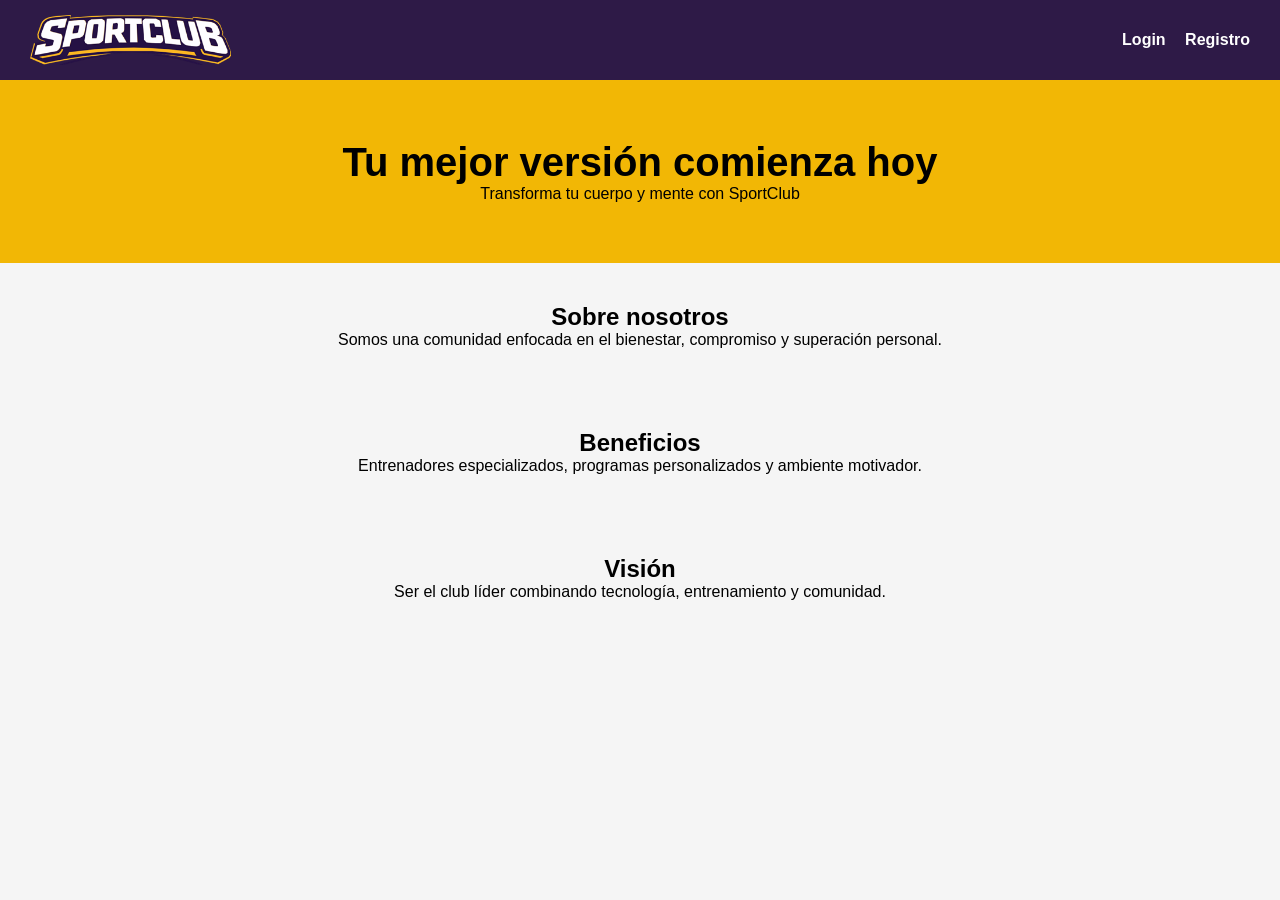
==== index.html @ 7b084305 "Evaluación 1 SportClub completa" ====
<!DOCTYPE html>
<html lang="es">
<head>
    <meta charset="UTF-8">
    <title>SportClub</title>
    <link rel="stylesheet" href="css/styles.css">
</head>
<body>

<header class="header">
    <img src="img/logo.png" class="logo">
    <nav>
        <a href="login.html">Login</a>
        <a href="register.html">Registro</a>
    </nav>
</header>

<section class="hero">
    <h1>Tu mejor versión comienza hoy</h1>
    <p>Transforma tu cuerpo y mente con SportClub</p>
</section>

<section>
    <h2>Sobre nosotros</h2>
    <p>Somos una comunidad enfocada en el bienestar, compromiso y superación personal.</p>
</section>

<section>
    <h2>Beneficios</h2>
    <p>Entrenadores especializados, programas personalizados y ambiente motivador.</p>
</section>

<section>
    <h2>Visión</h2>
    <p>Ser el club líder combinando tecnología, entrenamiento y comunidad.</p>
</section>

</body>
</html>
---- css/styles.css ----
:root {
    --primary: #2E1A47;
    --accent: #F2B705;
    --white: #FFFFFF;

    --user: #007BFF;
    --coach: #28a745;
    --admin: #dc3545;
}

* {
    margin: 0;
    padding: 0;
    box-sizing: border-box;
}

body {
    font-family: Arial, sans-serif;
    background: #f5f5f5;
}

/* HEADER */
.header {
    background: var(--primary);
    color: var(--white);
    display: flex;
    justify-content: space-between;
    align-items: center;
    padding: 15px 30px;
}

.logo {
    height: 50px;
}

nav a {
    color: var(--white);
    margin-left: 15px;
    text-decoration: none;
    font-weight: bold;
}

/* HERO */
.hero {
    text-align: center;
    padding: 60px 20px;
    background: var(--accent);
}

.hero h1 {
    font-size: 2.5rem;
}

/* SECCIONES */
section {
    padding: 40px 20px;
    text-align: center;
}
.login-container {
    width: 300px;
    margin: 100px auto;
    padding: 20px;
    background: white;
    text-align: center;
    border-radius: 10px;
}

.login-container input {
    width: 100%;
    margin: 10px 0;
    padding: 10px;
}

.login-container button {
    width: 100%;
    padding: 10px;
    background: var(--primary);
    color: white;
    border: none;
}

.links {
    margin-top: 10px;
    display: flex;
    justify-content: space-between;
}
.dashboard {
    display: flex;
    gap: 20px;
    padding: 20px;
}

.card {
    background: white;
    padding: 20px;
    flex: 1;
    border-radius: 10px;
}

/* COLOR USUARIO */
.header.user {
    background: var(--user);
}
/* COLOR COACH */
.header.coach {
    background: var(--coach);
}
body {
    font-family: Arial, sans-serif;
    background: #f5f5f5;
    background-image: none; /* 🔥 esto elimina la imagen */
}
/* COLOR ADMIN */
.header.admin {
    background: var(--admin);
}
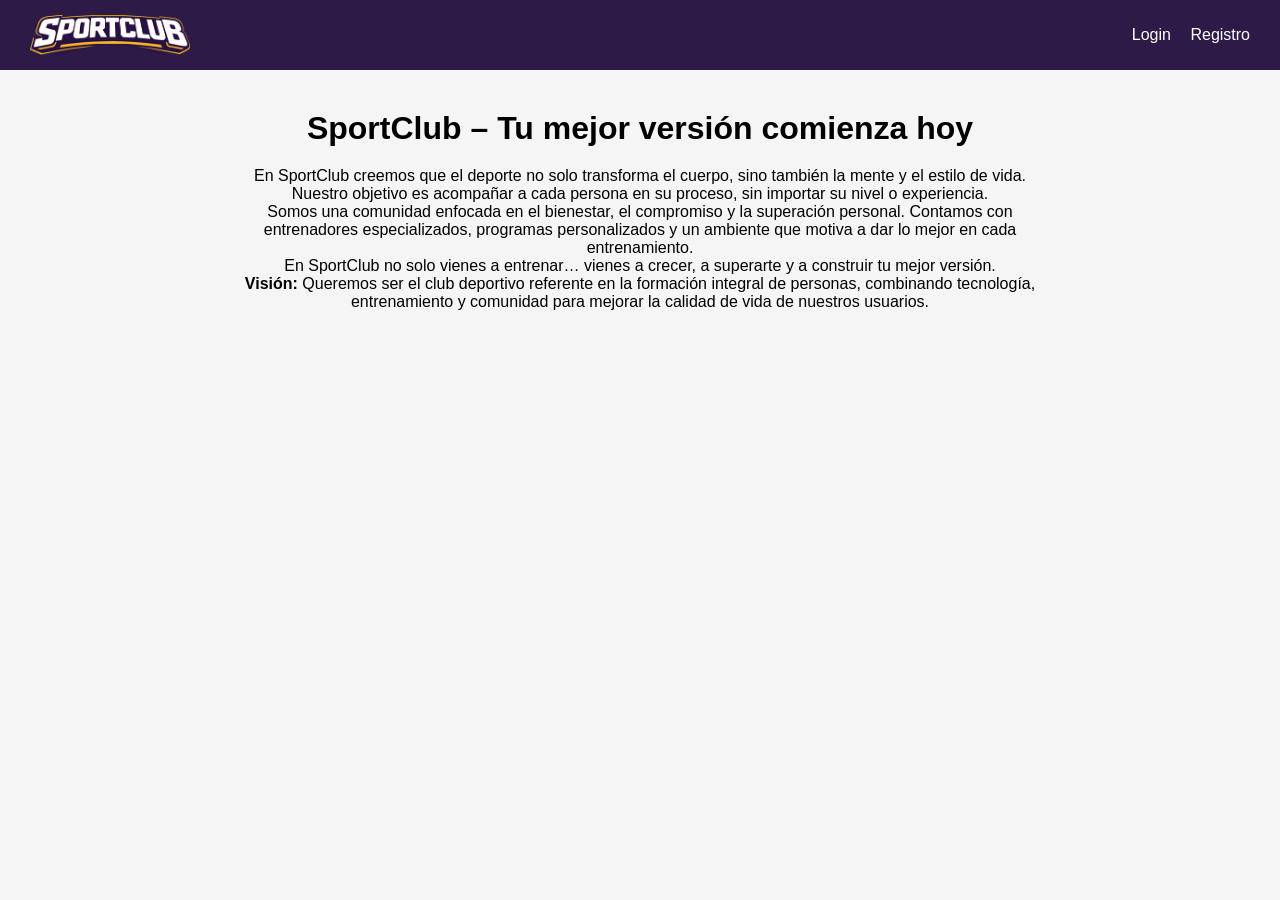
==== commit 006f234d: "Mejora narrativa landing completa" ====
--- a/index.html
+++ b/index.html
@@ -15,25 +15,32 @@
     </nav>
 </header>
 
-<section class="hero">
-    <h1>Tu mejor versión comienza hoy</h1>
-    <p>Transforma tu cuerpo y mente con SportClub</p>
-</section>
+<main style="padding: 40px; text-align: center;">
+    <h1>SportClub – Tu mejor versión comienza hoy</h1>
 
-<section>
-    <h2>Sobre nosotros</h2>
-    <p>Somos una comunidad enfocada en el bienestar, compromiso y superación personal.</p>
-</section>
+    <section style="max-width: 800px; margin: auto; margin-top: 20px;">
 
-<section>
-    <h2>Beneficios</h2>
-    <p>Entrenadores especializados, programas personalizados y ambiente motivador.</p>
-</section>
+        <p>
+        En SportClub creemos que el deporte no solo transforma el cuerpo, sino también la mente y el estilo de vida.
+        Nuestro objetivo es acompañar a cada persona en su proceso, sin importar su nivel o experiencia.
+        </p>
 
-<section>
-    <h2>Visión</h2>
-    <p>Ser el club líder combinando tecnología, entrenamiento y comunidad.</p>
-</section>
+        <p>
+        Somos una comunidad enfocada en el bienestar, el compromiso y la superación personal.
+        Contamos con entrenadores especializados, programas personalizados y un ambiente que motiva a dar lo mejor en cada entrenamiento.
+        </p>
+
+        <p>
+        En SportClub no solo vienes a entrenar…
+        vienes a crecer, a superarte y a construir tu mejor versión.
+        </p>
+
+        <p>
+        <strong>Visión:</strong> Queremos ser el club deportivo referente en la formación integral de personas, combinando tecnología, entrenamiento y comunidad para mejorar la calidad de vida de nuestros usuarios.
+        </p>
+
+    </section>
+</main>
 
 </body>
 </html>
--- a/css/styles.css
+++ b/css/styles.css
@@ -1,116 +1,144 @@
-:root {
-    --primary: #2E1A47;
-    --accent: #F2B705;
-    --white: #FFFFFF;
-
-    --user: #007BFF;
-    --coach: #28a745;
-    --admin: #dc3545;
-}
-
+/* RESET BÁSICO */
 * {
     margin: 0;
     padding: 0;
     box-sizing: border-box;
+    font-family: Arial, sans-serif;
 }
 
+/* COLORES */
+:root {
+    --primary: #2E1A47; /* morado */
+    --accent: #F2B705; /* dorado */
+    --white: #FFFFFF;
+
+    --user: #007BFF;
+    --coach: #28A745;
+    --admin: #C0392B;
+}
+
+/* BODY */
 body {
-    font-family: Arial, sans-serif;
     background: #f5f5f5;
 }
 
 /* HEADER */
 .header {
-    background: var(--primary);
-    color: var(--white);
     display: flex;
     justify-content: space-between;
     align-items: center;
     padding: 15px 30px;
+    background: var(--primary);
+    color: white;
 }
 
-.logo {
-    height: 50px;
+.header nav a {
+    margin-left: 15px;
+    color: white;
+    text-decoration: none;
 }
 
-nav a {
-    color: var(--white);
-    margin-left: 15px;
-    text-decoration: none;
-    font-weight: bold;
+/* COLORES POR ROL */
+.header.user {
+    background: var(--user);
 }
 
-/* HERO */
-.hero {
-    text-align: center;
-    padding: 60px 20px;
-    background: var(--accent);
+.header.coach {
+    background: var(--coach);
 }
 
-.hero h1 {
-    font-size: 2.5rem;
+.header.admin {
+    background: var(--admin);
 }
 
-/* SECCIONES */
-section {
-    padding: 40px 20px;
+/* LOGO */
+.logo {
+    height: 40px;
+}
+
+/* LOGIN */
+.login-container {
+    width: 300px;
+    margin: 80px auto;
+    padding: 25px;
+    background: white;
+    border-radius: 10px;
     text-align: center;
 }
-.login-container {
-    width: 300px;
-    margin: 100px auto;
-    padding: 20px;
-    background: white;
-    text-align: center;
-    border-radius: 10px;
+
+.login-container h2 {
+    margin-bottom: 15px;
 }
 
+/* INPUTS */
 .login-container input {
     width: 100%;
-    margin: 10px 0;
     padding: 10px;
+    margin: 8px 0;
+    border: 1px solid #ccc;
+    border-radius: 5px;
 }
 
+/* BOTÓN PRINCIPAL */
 .login-container button {
     width: 100%;
     padding: 10px;
     background: var(--primary);
     color: white;
     border: none;
+    border-radius: 5px;
+    cursor: pointer;
 }
 
+.login-container button:hover {
+    background: var(--accent);
+}
+
+/* ACCESO RÁPIDO */
+.roles {
+    margin-top: 20px;
+    display: flex;
+    flex-direction: column;
+    gap: 10px;
+}
+
+.roles button {
+    padding: 10px;
+    background: #444;
+    color: white;
+    border: none;
+    border-radius: 8px;
+    cursor: pointer;
+}
+
+.roles button:hover {
+    background: var(--accent);
+}
+
+/* LINKS */
 .links {
-    margin-top: 10px;
+    margin-top: 15px;
     display: flex;
     justify-content: space-between;
 }
+
+.links a {
+    font-size: 14px;
+    text-decoration: none;
+    color: var(--primary);
+}
+
+/* DASHBOARD */
 .dashboard {
     display: flex;
     gap: 20px;
     padding: 20px;
 }
 
+/* CARDS */
 .card {
     background: white;
     padding: 20px;
     flex: 1;
     border-radius: 10px;
-}
-
-/* COLOR USUARIO */
-.header.user {
-    background: var(--user);
-}
-/* COLOR COACH */
-.header.coach {
-    background: var(--coach);
-}
-body {
-    font-family: Arial, sans-serif;
-    background: #f5f5f5;
-    background-image: none; /* 🔥 esto elimina la imagen */
-}
-/* COLOR ADMIN */
-.header.admin {
-    background: var(--admin);
 }
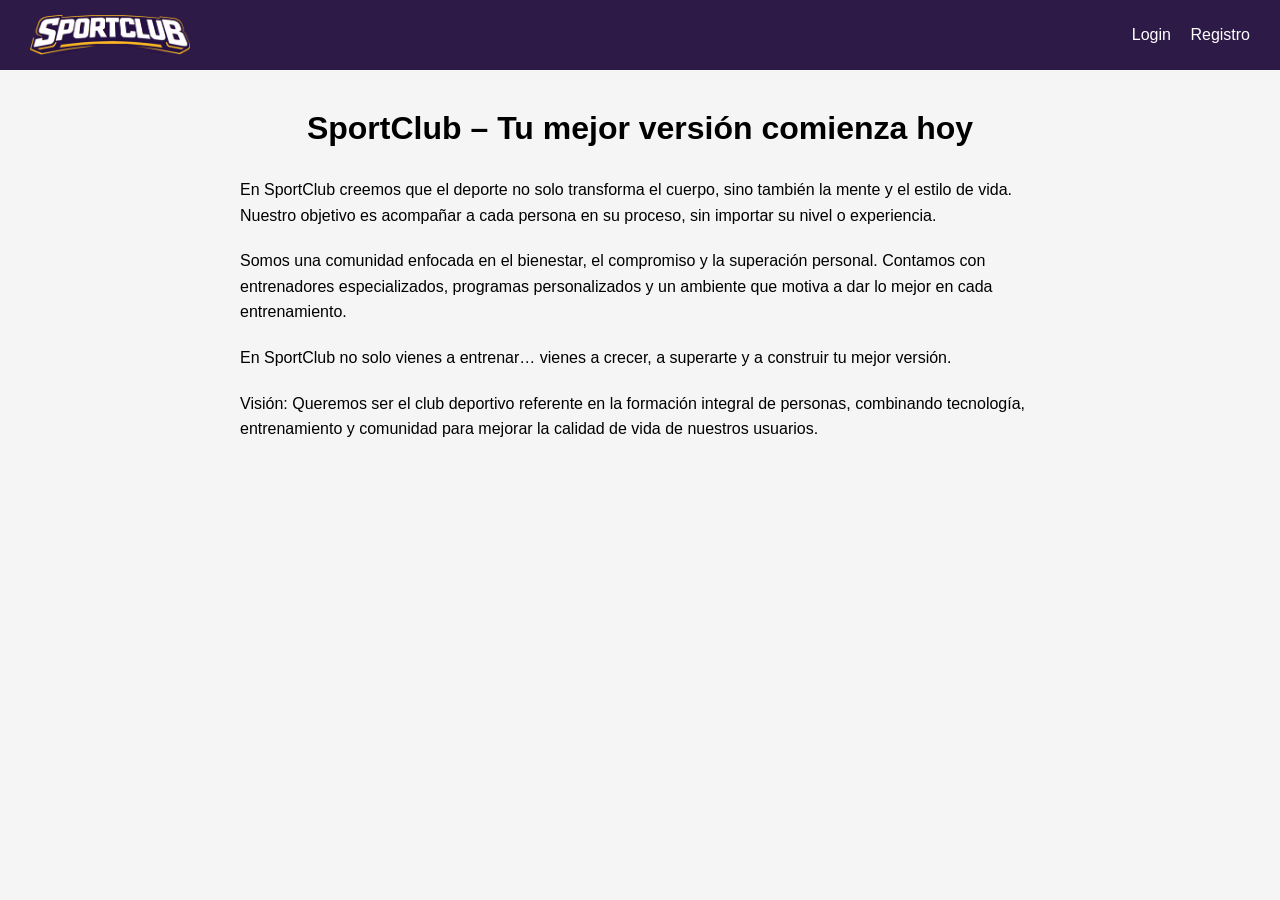
==== commit d8ad2809: "Landing organizada y fiel a la rúbrica" ====
--- a/index.html
+++ b/index.html
@@ -16,30 +16,32 @@
 </header>
 
 <main style="padding: 40px; text-align: center;">
+
     <h1>SportClub – Tu mejor versión comienza hoy</h1>
 
-    <section style="max-width: 800px; margin: auto; margin-top: 20px;">
+    <section style="max-width: 800px; margin: auto; margin-top: 30px; text-align: left; line-height: 1.6;">
 
-        <p>
+        <p style="margin-bottom: 20px;">
         En SportClub creemos que el deporte no solo transforma el cuerpo, sino también la mente y el estilo de vida.
         Nuestro objetivo es acompañar a cada persona en su proceso, sin importar su nivel o experiencia.
         </p>
 
-        <p>
+        <p style="margin-bottom: 20px;">
         Somos una comunidad enfocada en el bienestar, el compromiso y la superación personal.
         Contamos con entrenadores especializados, programas personalizados y un ambiente que motiva a dar lo mejor en cada entrenamiento.
         </p>
 
-        <p>
+        <p style="margin-bottom: 20px;">
         En SportClub no solo vienes a entrenar…
         vienes a crecer, a superarte y a construir tu mejor versión.
         </p>
 
         <p>
-        <strong>Visión:</strong> Queremos ser el club deportivo referente en la formación integral de personas, combinando tecnología, entrenamiento y comunidad para mejorar la calidad de vida de nuestros usuarios.
+        Visión: Queremos ser el club deportivo referente en la formación integral de personas, combinando tecnología, entrenamiento y comunidad para mejorar la calidad de vida de nuestros usuarios.
         </p>
 
     </section>
+
 </main>
 
 </body>
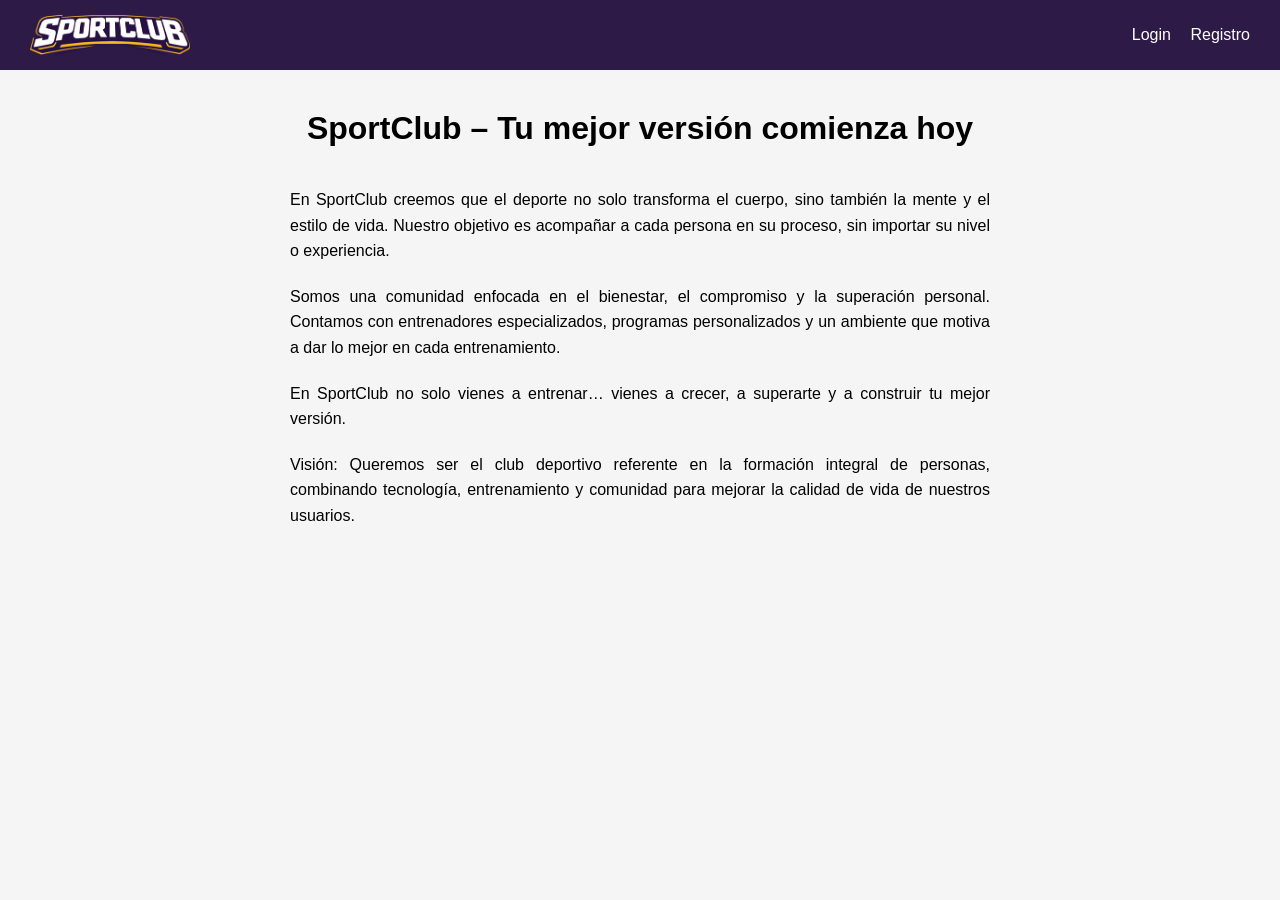
==== commit 9474a1bb: "Mejora final visual landing" ====
--- a/index.html
+++ b/index.html
@@ -15,11 +15,13 @@
     </nav>
 </header>
 
-<main style="padding: 40px; text-align: center;">
+<main style="padding: 40px;">
 
-    <h1>SportClub – Tu mejor versión comienza hoy</h1>
+    <h1 style="text-align: center; margin-bottom: 30px;">
+        SportClub – Tu mejor versión comienza hoy
+    </h1>
 
-    <section style="max-width: 800px; margin: auto; margin-top: 30px; text-align: left; line-height: 1.6;">
+    <section style="max-width: 700px; margin: 40px auto; line-height: 1.6; text-align: justify;">
 
         <p style="margin-bottom: 20px;">
         En SportClub creemos que el deporte no solo transforma el cuerpo, sino también la mente y el estilo de vida.
